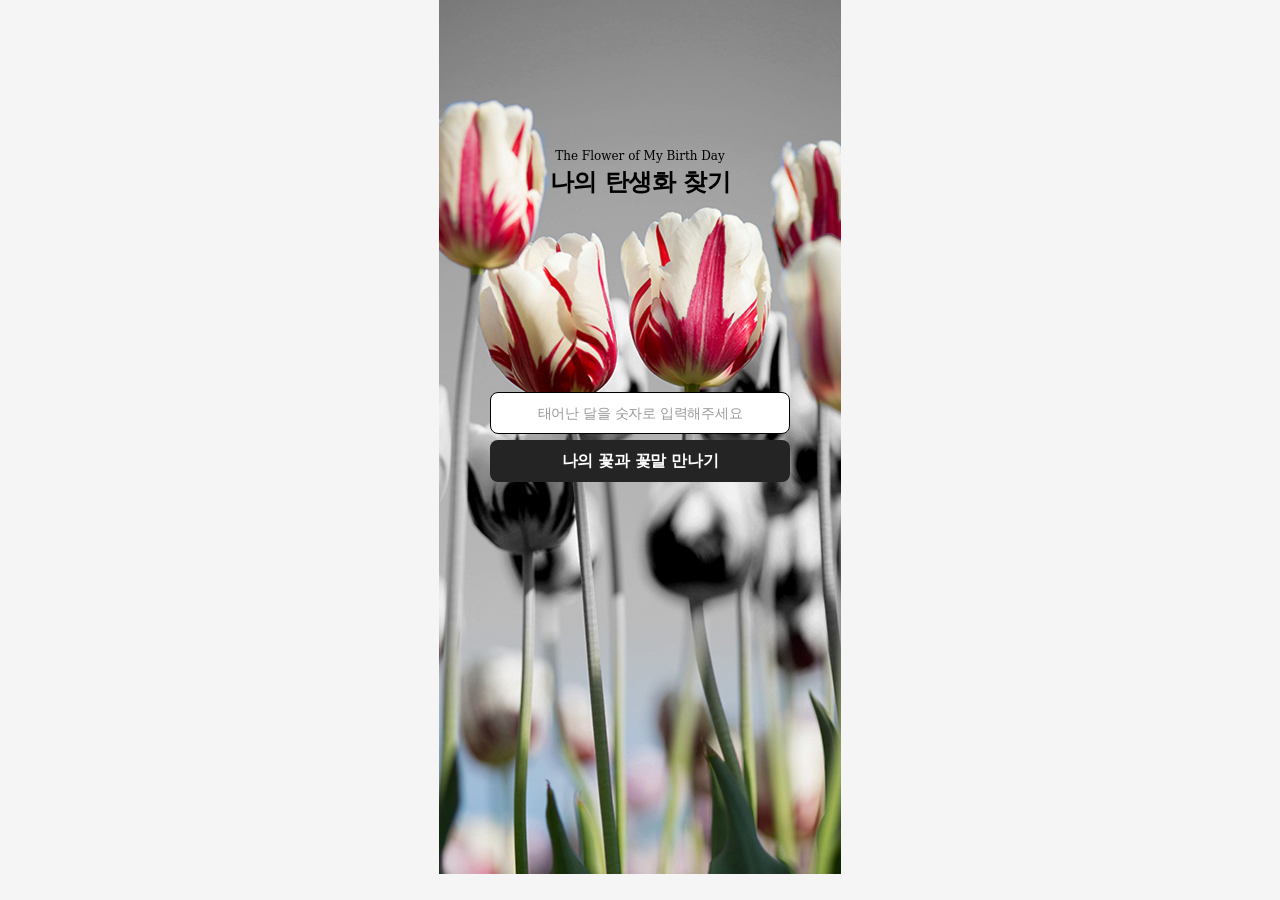
==== index.html @ b62fdac8 "탄생화 앱 제작" ====
<!DOCTYPE html>
<html lang="ko">
<head>
    <meta charset="UTF-8">
    <meta name="viewport" content="width=device-width, initial-scale=1.0">
    <meta name="keywords" content="생일, 탄생화, 꽃, 꽃말">
    <meta name="description" content="자신의 생일 탄생화가 궁금하신 분들 어서오세요. 꽃 종류부터 꽃말까지 세세하게 알려드립니다.">
    <title>나의 탄생화 찾기</title>
    <!-- 파비콘 -->
    <link rel="shortcut icon" href="https://cdn-icons-png.flaticon.com/128/10157/10157131.png" type="image/x-icon">
    <!-- 웹 글꼴 -->
    <!-- 디자인 -->
    <link rel="stylesheet" href="./styles/reset.css">
    <link rel="stylesheet" href="./styles/index.css">
</head>
<body>
    <main>
        <div class="title">
            <p>The Flower of My Birth Day</p>
            <h1>나의 탄생화 찾기</h1>
        </div><!-- e:title -->
        <div class="contents">
            <input id="user_birthday" placeholder="태어난 달을 숫자로 입력해주세요">
            <button id="birthday_result_btn">나의 꽃과 꽃말 만나기</button>
            <!-- a 태그는 클릭 시 다른 페이지로 이동 -->
            <!-- button 태그 클릭 시 범용 기능 동적 표현 -->
        </div>
    </main>
</body>
</html>
---- styles/index.css ----
/* index.css */
/* 시작 레이아웃 요소 가운데 배치하는 법 3가지 */
/* 1. text-align : text-align:center; -> text-align은 인라인 자식, 자손에만 적용(자식, 자손에게 display:inline-block; 추가) */
/* 2. margin : margin:0 auto; -> auto는 조절되는 웹 크기에 따라 자동으로 변경할 수 있도록 하기 위해(정확한 수치값 입력 불가) */
/* 3. flex : display:flex; justify-content:center;*/
body {
    background-color:#f5f5f5;
    /* width:150vh; height:150vh; */
}
main {
    margin:0 auto;
    background-image:url(../images/bg.jpg);
    width:402px; min-height:874px;/* 피그마의 '최소 높이'와 동일 */
    background-size:100% auto;/* w h (px or %) */
    background-position:center;/* x y (px or % or 방향) */
}
main .title {
    text-align:center;
    padding-top:150px;
    margin-bottom:198px;/* 간격 부여 시 먼저 시작한 형제 태그에 부여 */
}
main .title p {
    margin-bottom:8px;
    font-size:0.75em;
    letter-spacing:-0.02m;
}
main .title h1 {
    font-size:1.5em;
    font-weight:600;
    letter-spacing:-0.02em;
}
main .contents {
    display:flex;
    flex-flow:column nowrap;
    /* column(메인축-수직) nowrap(메인축 방향으로 줄바꿈 안함) */
    align-items:center;
    /* 메인축(수직)의 반대 교차축(수평)이 1줄 일때 가운데 정렬 */
    gap:6px;
    /* flex 설정 시 자식 사이 간격(자식에 주는 margin과 효과 동일) */
    /* flex를 설정한 부모의 자식이 인라인일 경우, 자식이 자동으로 블록으로 인식된다. */
}
main .contents > * {
    width:300px; height:42px;
    border-radius:8px;
    letter-spacing:-0.02em;

}
main .contents #user_birthday {/* input 태그 입력 후 상태 */
    background-color:#fff;
    border:1px solid #000;
    text-align:center;
    font-size:0.875em;
    color:#000;/* 사용자가 입력했을 때 글자 색상 */
}
/* input 태그의 placeholder(안내문) 전용 선택자 글자 색상 */
main .contents #user_birthday::placeholder {/* input 태그 입력 전 상태 */
    color:rgba(0, 0, 0, 0.4);
}
/* input 태그가 활성화되었을 때(커서가 들어오고 입력되는 상황) */
main .contents #user_birthday:focus {
    border-color:pink;
}
/* 버튼 */
main .contents #birthday_result_btn {
    background-color:#242424;
    color:#fff;
    font-weight:600;
}
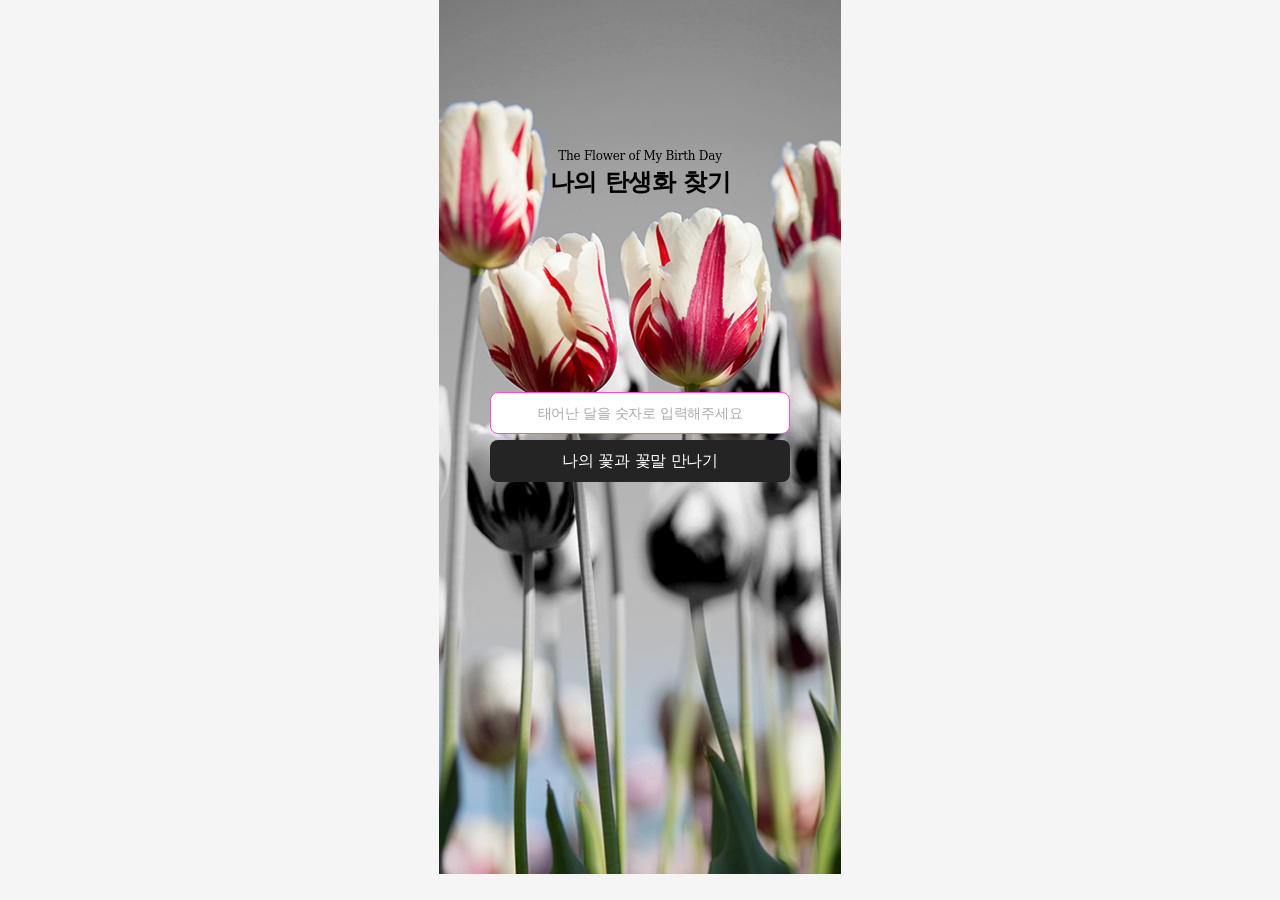
==== commit 2c0228b6: "탄생화 앱 과제 완성" ====
--- a/index.html
+++ b/index.html
@@ -3,28 +3,41 @@
 <head>
     <meta charset="UTF-8">
     <meta name="viewport" content="width=device-width, initial-scale=1.0">
-    <meta name="keywords" content="생일, 탄생화, 꽃, 꽃말">
-    <meta name="description" content="자신의 생일 탄생화가 궁금하신 분들 어서오세요. 꽃 종류부터 꽃말까지 세세하게 알려드립니다.">
-    <title>나의 탄생화 찾기</title>
+    <meta name="keywords" content="탄생화, 생일, 생일꽃, 꽃, 꽃말, 탄생화 찾기">
+    <meta name="description" content="당신을 위한 탄생화를 찾아보세요. 생일에 맞는 꽃과 꽃말을 확인하세요.">
+    <title>탄생화 - Find my birth flower</title>
+    <!-- 웹글꼴 -->
     <!-- 파비콘 -->
-    <link rel="shortcut icon" href="https://cdn-icons-png.flaticon.com/128/10157/10157131.png" type="image/x-icon">
-    <!-- 웹 글꼴 -->
+    <link rel="shortcut icon" href="https://cdn-icons-png.flaticon.com/128/4008/4008146.png" type="image/x-icon">
     <!-- 디자인 -->
     <link rel="stylesheet" href="./styles/reset.css">
     <link rel="stylesheet" href="./styles/index.css">
+    <!-- js -->
+    <script src="./scripts/index.js" defer></script>
 </head>
 <body>
     <main>
+        <!-- 타이틀 -->
         <div class="title">
             <p>The Flower of My Birth Day</p>
             <h1>나의 탄생화 찾기</h1>
-        </div><!-- e:title -->
-        <div class="contents">
-            <input id="user_birthday" placeholder="태어난 달을 숫자로 입력해주세요">
-            <button id="birthday_result_btn">나의 꽃과 꽃말 만나기</button>
-            <!-- a 태그는 클릭 시 다른 페이지로 이동 -->
-            <!-- button 태그 클릭 시 범용 기능 동적 표현 -->
         </div>
+        <!-- 입력, 결과 버튼 폼 -->
+        <form action="#" method="get" name="contents_frm">
+            <fieldset class="contents_g">
+                <legend>태어난 달 입력 칸</legend>
+                <input type="text" name="user_birth_m" id="user_birth_m" autofocus autocomplete="on" required  maxlength="2" placeholder="태어난 달을 숫자로 입력해주세요" onclick="monthClick_show()">
+                <button type="button" id="result_btn" onclick="popupShow()">나의 꽃과 꽃말 만나기</button>
+            </fieldset>
+        </form>
+        <!-- 결과 버튼 클릭 시 실행되는 팝업창 -->
+        <div class="result_popup">
+            <p class="month">Birthday Month 12</p>
+            <p class="flower_lang">꽃말 : 자기애, 자존심, 외로움</p>
+            <h2>당신의 탄생화는<br>'<em>수선화</em>'입니다.</h2>
+        </div>
+        <!-- 결과 팝업 뒷배경 -->
+        <div class="popup_bg" onclick="popupHide()"></div>
     </main>
 </body>
 </html>
--- a/styles/index.css
+++ b/styles/index.css
@@ -1,68 +1,101 @@
 /* index.css */
-/* 시작 레이아웃 요소 가운데 배치하는 법 3가지 */
-/* 1. text-align : text-align:center; -> text-align은 인라인 자식, 자손에만 적용(자식, 자손에게 display:inline-block; 추가) */
-/* 2. margin : margin:0 auto; -> auto는 조절되는 웹 크기에 따라 자동으로 변경할 수 있도록 하기 위해(정확한 수치값 입력 불가) */
-/* 3. flex : display:flex; justify-content:center;*/
 body {
     background-color:#f5f5f5;
-    /* width:150vh; height:150vh; */
 }
 main {
+    width:402px; min-height:874px;
     margin:0 auto;
     background-image:url(../images/bg.jpg);
-    width:402px; min-height:874px;/* 피그마의 '최소 높이'와 동일 */
-    background-size:100% auto;/* w h (px or %) */
-    background-position:center;/* x y (px or % or 방향) */
+    background-size:100%;
+    background-repeat:no-repeat;
+    position:relative;
 }
+/* ============================ 타이틀 */
 main .title {
-    text-align:center;
     padding-top:150px;
-    margin-bottom:198px;/* 간격 부여 시 먼저 시작한 형제 태그에 부여 */
+    display:flex;
+    flex-flow:column nowrap;
+    align-items:center;
+    gap:8px;
+}
+main .title * {
+    letter-spacing:-0.02em;
 }
 main .title p {
-    margin-bottom:8px;
     font-size:0.75em;
-    letter-spacing:-0.02m;
 }
 main .title h1 {
     font-size:1.5em;
     font-weight:600;
-    letter-spacing:-0.02em;
 }
-main .contents {
+/* ============================ 입력, 결과 폼 */
+main form[name^=content] {
+    padding-top:198px;
+}
+main form[name^=content] fieldset[class^=contents] {
     display:flex;
     flex-flow:column nowrap;
-    /* column(메인축-수직) nowrap(메인축 방향으로 줄바꿈 안함) */
+    justify-content:center;
     align-items:center;
-    /* 메인축(수직)의 반대 교차축(수평)이 1줄 일때 가운데 정렬 */
     gap:6px;
-    /* flex 설정 시 자식 사이 간격(자식에 주는 margin과 효과 동일) */
-    /* flex를 설정한 부모의 자식이 인라인일 경우, 자식이 자동으로 블록으로 인식된다. */
 }
-main .contents > * {
+main form[name^=content] fieldset[class^=contents] * {
     width:300px; height:42px;
     border-radius:8px;
     letter-spacing:-0.02em;
-
 }
-main .contents #user_birthday {/* input 태그 입력 후 상태 */
-    background-color:#fff;
+main form[name^=content] fieldset[class^=contents] input[name^=user] {
+    text-align:center;
+    /* margin-bottom:6px; */
     border:1px solid #000;
-    text-align:center;
     font-size:0.875em;
-    color:#000;/* 사용자가 입력했을 때 글자 색상 */
 }
-/* input 태그의 placeholder(안내문) 전용 선택자 글자 색상 */
-main .contents #user_birthday::placeholder {/* input 태그 입력 전 상태 */
-    color:rgba(0, 0, 0, 0.4);
+main form[name^=content] fieldset[class^=contents] input[name^=user]::placeholder {
+    color:#aaa;
 }
-/* input 태그가 활성화되었을 때(커서가 들어오고 입력되는 상황) */
-main .contents #user_birthday:focus {
-    border-color:pink;
+main form[name^=content] fieldset[class^=contents] input[name^=user]:focus {
+    border-color:#FF4DCA;
 }
-/* 버튼 */
-main .contents #birthday_result_btn {
+main form[name^=content] fieldset[class^=contents] button[id$=btn] {
     background-color:#242424;
     color:#fff;
+    font-weight:500;
+}
+/* ============================ 결과 버튼 클릭 시 실행되는 팝업창 */
+main .result_popup {
+    background-color:#fff;
+    width:322px; height:223px;
+    border-radius:10px;
+    display:flex;
+    flex-flow:column nowrap;
+    justify-content:center;
+    align-items:center;
+    gap:24px;
+    position:absolute;
+    left:10%; top:40%;
+    z-index:60;
+}
+main .result_popup * {
+    letter-spacing:-0.02em;
+    font-weight:700;
+    font-size:0.875em;
+}
+main .result_popup .month {}
+main .result_popup .flower_lang {}
+main .result_popup h2 {
     font-weight:600;
+    font-size:1em;
+    line-height:1.5em;
+    text-align:center;
+}
+main .result_popup h2 em {
+    font-size:1em;
+}
+/* ============================ 결과 팝업 뒷배경 */
+main .popup_bg {
+    background-color:rgba(0, 0, 0, 0.25);
+    width:100%; height:100%;
+    position:absolute;
+    left:0; top:0;
+    z-index:50;
 }
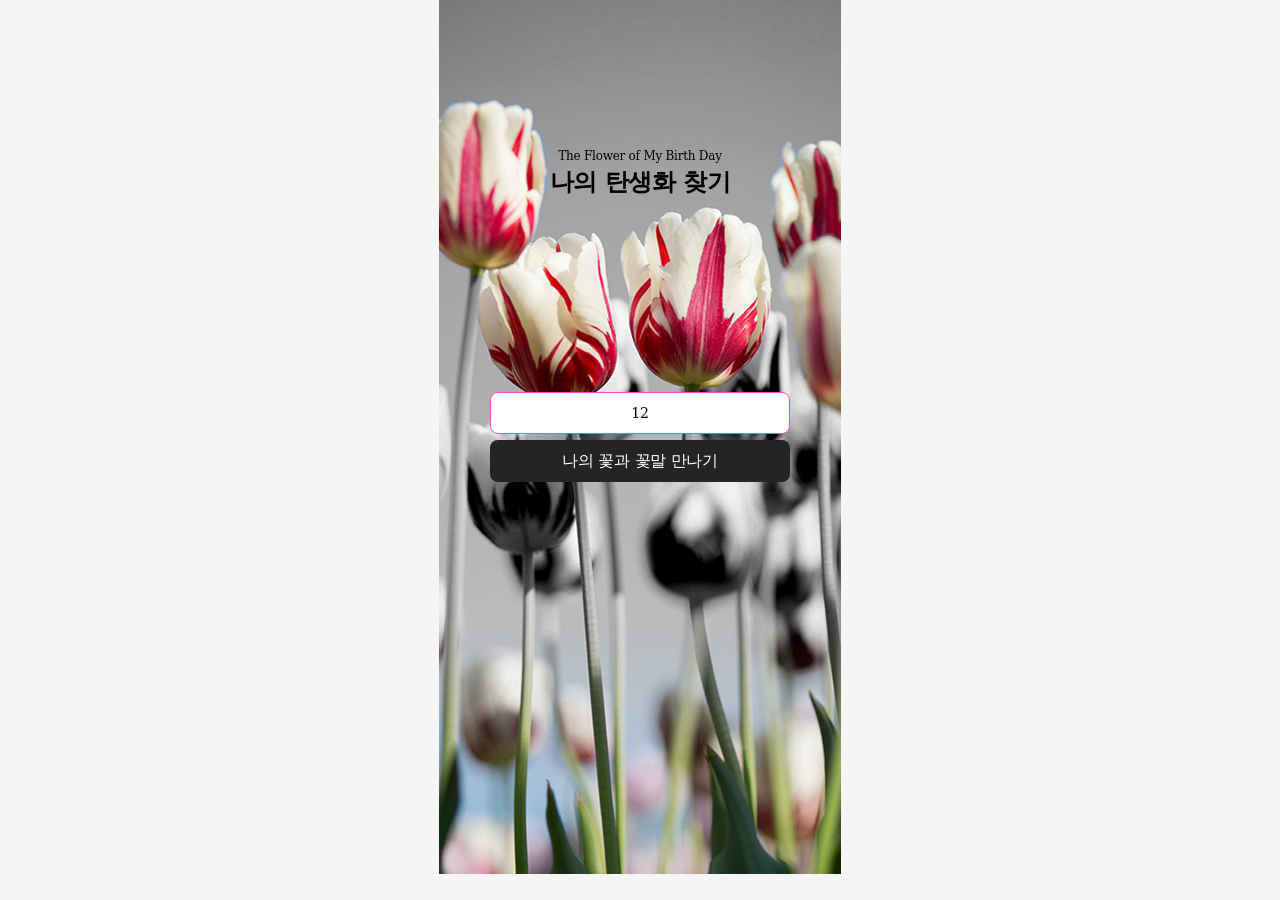
==== commit a20a43d3: "탄생화 앱 과제-풀이 추가" ====
--- a/index.html
+++ b/index.html
@@ -26,15 +26,15 @@
         <form action="#" method="get" name="contents_frm">
             <fieldset class="contents_g">
                 <legend>태어난 달 입력 칸</legend>
-                <input type="text" name="user_birth_m" id="user_birth_m" autofocus autocomplete="on" required  maxlength="2" placeholder="태어난 달을 숫자로 입력해주세요" onclick="monthClick_show()">
+                <input type="number" name="user_birth_m" id="user_birth_m" autofocus autocomplete="on" required  maxlength="2" placeholder="태어난 달을 숫자로 입력해주세요" onclick="monthClick_show()"><!-- type의 고유 값이 먹히지 않을 때가 있어서 이는 js로 해야 함 -->
                 <button type="button" id="result_btn" onclick="popupShow()">나의 꽃과 꽃말 만나기</button>
             </fieldset>
         </form>
         <!-- 결과 버튼 클릭 시 실행되는 팝업창 -->
         <div class="result_popup">
-            <p class="month">Birthday Month 12</p>
-            <p class="flower_lang">꽃말 : 자기애, 자존심, 외로움</p>
-            <h2>당신의 탄생화는<br>'<em>수선화</em>'입니다.</h2>
+            <p class="month">Birthday Month <span class="month">12</span></p>
+            <p class="flower_lang">꽃말 : <em class="msg">자기애, 자존심, 외로움</em></p>
+            <h2>당신의 탄생화는<br>'<em class="flower_type">수선화</em>'입니다.</h2>
         </div>
         <!-- 결과 팝업 뒷배경 -->
         <div class="popup_bg" onclick="popupHide()"></div>
--- a/styles/index.css
+++ b/styles/index.css
@@ -63,8 +63,8 @@
 }
 /* ============================ 결과 버튼 클릭 시 실행되는 팝업창 */
 main .result_popup {
-    background-color:#fff;
-    width:322px; height:223px;
+    background-color:rgba(255, 255, 255, 0.9);
+    width:322px; min-height:223px;
     border-radius:10px;
     display:flex;
     flex-flow:column nowrap;
@@ -88,7 +88,7 @@
     line-height:1.5em;
     text-align:center;
 }
-main .result_popup h2 em {
+main .result_popup h2 .flower_type {
     font-size:1em;
 }
 /* ============================ 결과 팝업 뒷배경 */
